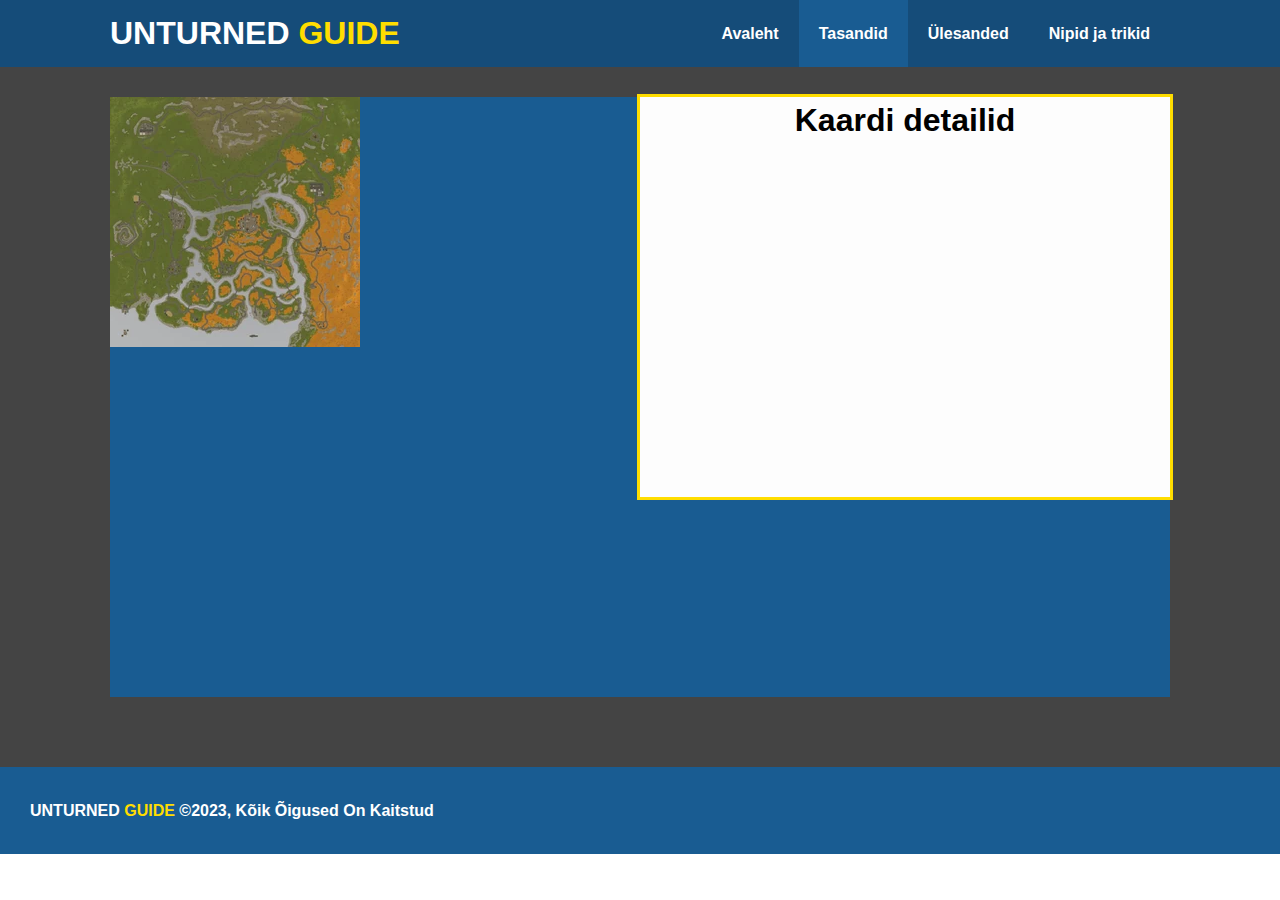
==== map.html @ 58e94692 "added map details" ====
<!DOCTYPE html>
<html lang="et">
<head>
    <meta charset="UTF-8">
    <meta name="viewport" content="width=device-width, initial-scale=1.0">
    <meta http-equiv="X-UA-Compatible" content="ie=edge">
    <link rel="stylesheet" href="./css/style.css">
    <link rel="stylesheet" media="screen and (max-width: 500px)" href=".css/mobile.css">
    <title>Unturned Guide</title>
</head>
<body>
    <header>
        <!-- navbar -->
        <nav id="navbar">
            <div class="container">
                <h1><a href="index.html">UNTURNED <span class="text-primary">GUIDE</span></a></h1>
                <ul>
                    <li><a href="index.html">Avaleht</a></li>
                    <li><a class="current" href="map.html">Tasandid</a></li>
                    <li><a href="tasks_panel.html">Ülesanded</a></li>
                    <li><a href="tips.html">Nipid ja trikid</a></li>
                </ul>
            </div>
        </nav>
        <div id="map-info">
            <div class="container">
                <div class="info-content">
                    <div class="info-box">
                        <div class="info-preview"></div>
                        <div class="info-russia">
                            <h1>Kaardi detailid</h1>
                        </div>
                    </div>
                </div>
            </div>           
        </div>
        <!-- overview -->
    </header>
    <!-- footer -->
    <footer>
            <p>UNTURNED <span class="text-primary">GUIDE</span> &copy;2023, Kõik Õigused On Kaitstud</p>
    </footer>
</body>
---- css/style.css ----
/* reset browser css */

* {
    margin: 0;
    padding: 0;
    box-sizing: border-box;
}

/* main */

html, body {
    font-family: Arial;
    line-height: 1.7em;
}
a {
    color: #333;
    text-decoration: none;
}
h1, h2, h3 {
    padding-bottom: 20px;
}

/* content basic style */

.container {
    margin: auto;
    max-width: 1100px;
    padding: 0 20px;
    overflow: auto;
}
.text-primary {
    color: #Ffdd00;
}
.btn {
    display: inline-block;
    font-size: 18px;
    background: #333;
    color: #fff;
    padding: 13px 20px;
    border: none;
    cursor: pointer;
}
.btn:hover {
    background: #f7c08a;
    color: #333;
}
.btn-light {
    background: #f4f4f4;
    color: #333;
}
.bg-dark {
    background: #333;
    color: #fff;
}
.bg-light {
    background: #f4f4f4;
    color: #333;
}
.bg-primary {
    background: #f7c08a;
    color: #333;
}
.py-30 {
    padding: 30px 0;
}

/* navbar */

#navbar {
    background: #154c79;
    color: #fff;
    overflow: auto;
}
#navbar a {
    color: #fff;
    font-weight: bold;
}
#navbar ul {
    float: right;
    list-style: none;
}
#navbar ul li {
    float: left;
}
#navbar ul li a {
    display: block;
    padding: 20px;
    text-align: center;
}
#navbar ul li a:hover {
    background: #195c92;
    color: #Ffdd00;
    text-decoration: underline;
}
#navbar ul li a.current {
    background: #195c92;
    color: #fff;
}
#navbar h1 {
    padding-top: 20px;
    float: left;
}

/* showcase */

#showcase {
    background: url(../img/russiamap.png) no-repeat center center/cover;
    height: 600px;
}
#showcase .showcase-content {
    color: #fff;
    text-align: center;
    padding-top: 170px;
}
#showcase .showcase-content h1 {
    font-size: 60px;
    line-height: 1.2em;
}
#showcase .showcase-content p {
    padding-bottom: 20px;
    line-height: 1.7em;
}

/* info */

#info {
    height: 400px;
}
#info .info-content {
    float: right;
    width: 50%;
    height: 100%;
    text-align: center;
    padding: 50px 30px;
    overflow: hidden;
}
#info .info-content p {
    padding-bottom: 30px;
}
#info .info-img {
    float: left;
    width: 50%;
    background: url("../img/photo-1.jpg") no-repeat;
    min-height: 100%;
}

/* features */

#features .box {
    float: left;
    width: 33.3%;
    padding: 50px;
    text-align: center;
}
#features .box i {
    margin-bottom: 10px;
}

/* footer */

footer {
    text-align: left;
    padding: 30px;
    background: #195c92;
    color: #fff;
    font-weight: bold;
}

/* clear */

.clear {
    clear: both;
}

/* map */

#map-info {
    background-color: #444;
    height: 700px;
   
}

#map-info .info-content {
    padding-top: 30px;

}  

#map-info .info-box {
    height: 600px;
    background-color: #195c92;
    width: 100%;
} 

#map-info .info-preview {
    width: 250px;
    height: 250px;
    padding: 10px;
    background: url(../img/russia_map.png) no-repeat;
    float: left;
} 

#map-info .info-russia {
    outline-style: solid;
    outline-color: #Ffdd00;
    padding-top: 10px;
    width: 50%;
    height: 400px;
    background-color: #fdfdfd;
    float: right;
    text-align: center;
}  
/* testimonials */



#testimonials {
    height: 600px;
    background: url("../img/test-bg.jpg") no-repeat center center/cover;
}
#testimonials h2 {
    color: #fff;
    text-align: center;
}
#testimonials .testimonial {
    padding: 20px;
    margin-bottom: 40px;
    border-radius: 5px;
    opacity: 0.9;
}
#testimonials .testimonial img {
    width: 70px;
    float: left;
    margin-right: 20px;
    border-radius: 50%;
}

/* contact */

#contact-form .form-group {
    margin-bottom: 20px;
}
#contact-form .form-group label {
    display: block;
    margin-bottom: 5px;
}
#contact-form .form-group input,
#contact-form .form-group textarea {
    width: 100%;
    padding: 10px;
    border: 1px solid #ddd;
}
#contact-form .form-group textarea {
    height: 200px;
}
#contact-form .form-group input:focus,
#contact-form .form-group textarea:focus {
    outline: none;
    border-color: #f7c08a;
}
#contact-info .box {
    float: left;
    width: 33.3%;
    padding: 50px;
    text-align: center;
}
#contact-info .box {
    float: left;
    width: 33.3%;
    padding: 50px;
    text-align: center;
}
#contact-info .box i {
    margin-bottom: 10px;
}
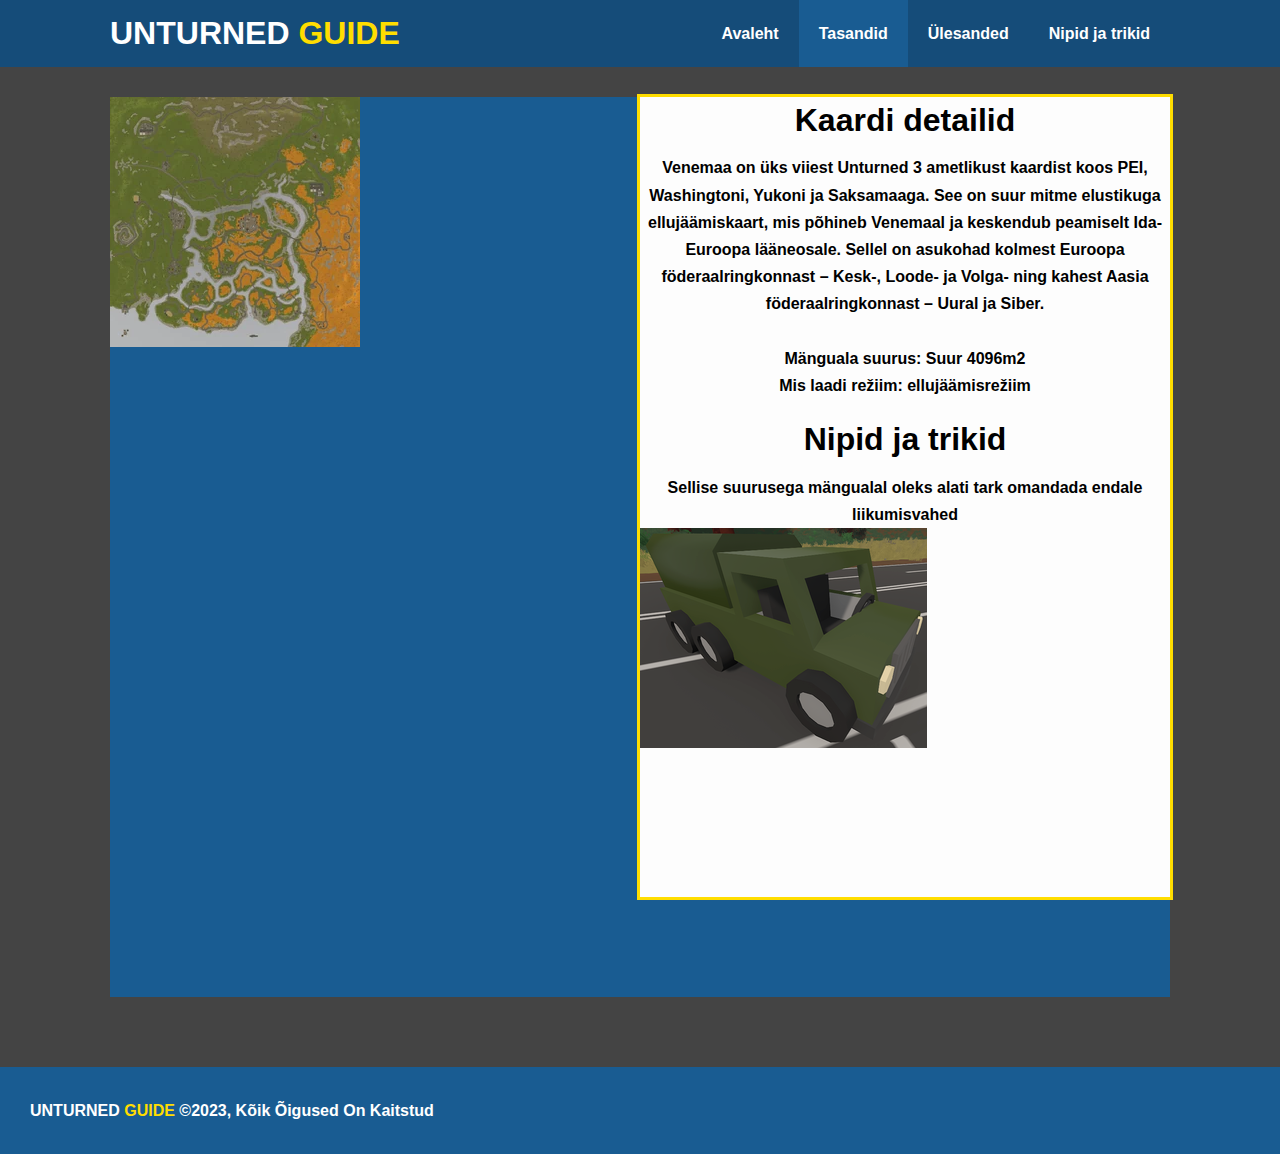
==== commit f6df52f7: "Added details and tricks with larger scale" ====
--- a/map.html
+++ b/map.html
@@ -29,6 +29,12 @@
                         <div class="info-preview"></div>
                         <div class="info-russia">
                             <h1>Kaardi detailid</h1>
+                            <h4>Venemaa on üks viiest Unturned 3 ametlikust kaardist koos PEI, Washingtoni, Yukoni ja Saksamaaga. See on suur mitme elustikuga ellujäämiskaart, mis põhineb Venemaal ja keskendub peamiselt Ida-Euroopa lääneosale. Sellel on asukohad kolmest Euroopa föderaalringkonnast – Kesk-, Loode- ja Volga- ning kahest Aasia föderaalringkonnast – Uural ja Siber.</h4><br>
+                            <h4>Mänguala suurus: Suur 4096m2</h4>
+                            <h4>Mis laadi režiim: ellujäämisrežiim </h4><br>
+                            <h1>Nipid ja trikid</h1>
+                            <h4>Sellise suurusega mängualal oleks alati tark omandada endale liikumisvahed</h4>
+                            <div class="info-russia-tips"></div>
                         </div>
                     </div>
                 </div>
--- a/css/style.css
+++ b/css/style.css
@@ -176,7 +176,7 @@
 
 #map-info {
     background-color: #444;
-    height: 700px;
+    height: 1000px;
    
 }
 
@@ -186,7 +186,7 @@
 }  
 
 #map-info .info-box {
-    height: 600px;
+    height: 900px;
     background-color: #195c92;
     width: 100%;
 } 
@@ -204,11 +204,21 @@
     outline-color: #Ffdd00;
     padding-top: 10px;
     width: 50%;
-    height: 400px;
+    height: 800px;
     background-color: #fdfdfd;
     float: right;
     text-align: center;
-}  
+} 
+
+#map-info .info-russia-tips {
+    width: 287px;
+    height: 220px;
+    background: url(../img/car2.png) no-repeat;
+    float: left;
+
+} 
+
+
 /* testimonials */
 
 
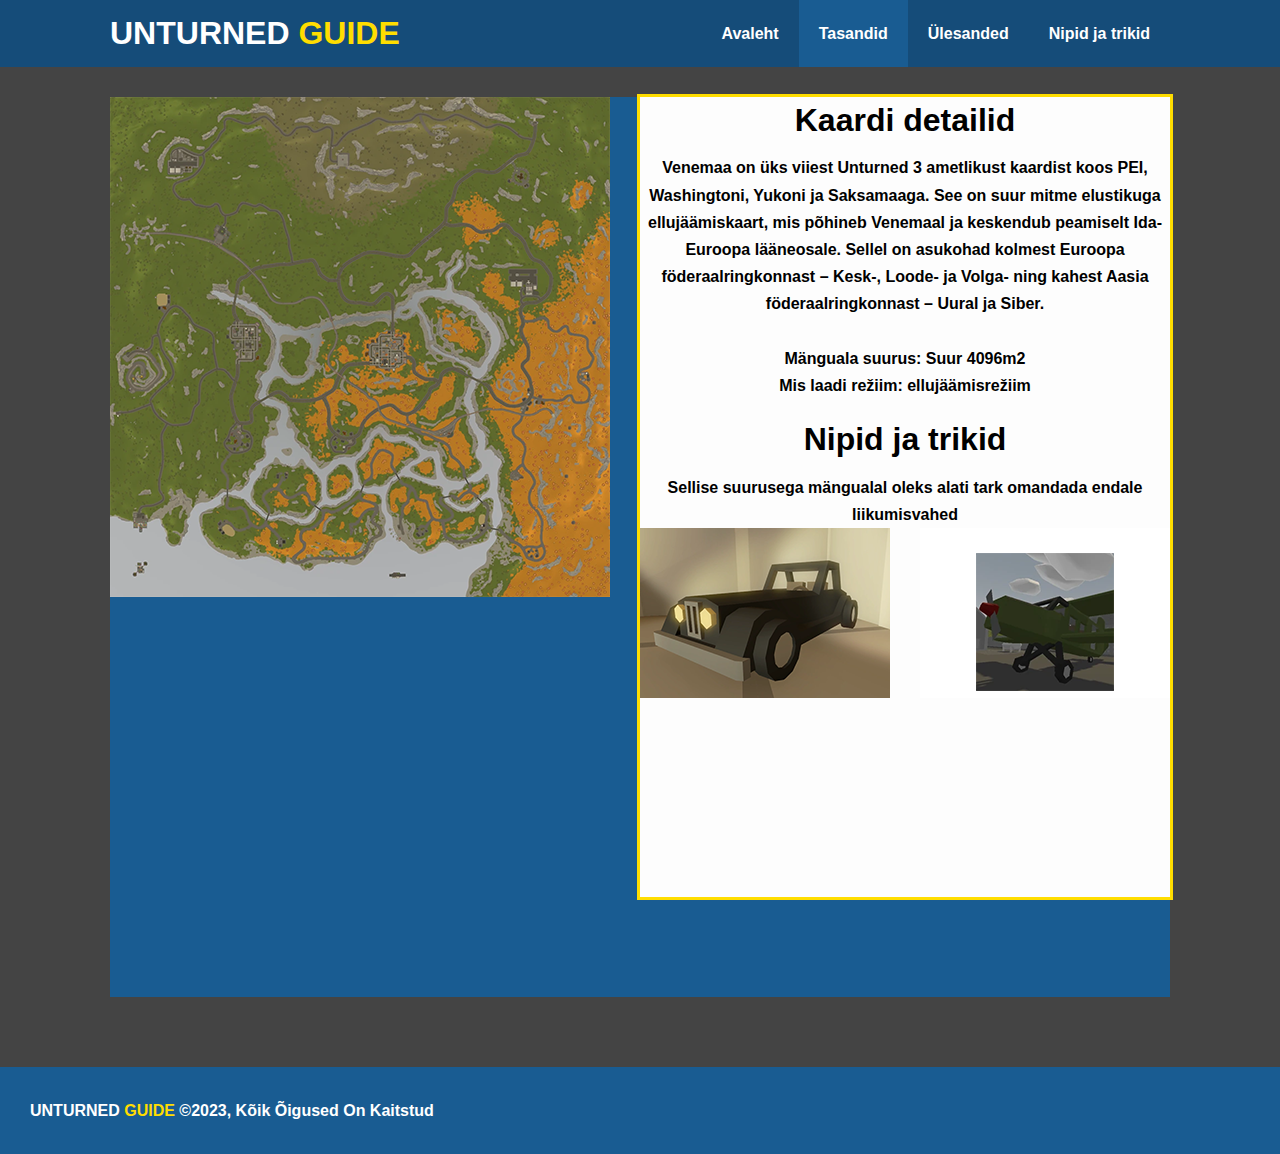
==== commit a0a73821: "Added 2 new images with correct sizes" ====
--- a/map.html
+++ b/map.html
@@ -35,6 +35,7 @@
                             <h1>Nipid ja trikid</h1>
                             <h4>Sellise suurusega mängualal oleks alati tark omandada endale liikumisvahed</h4>
                             <div class="info-russia-tips"></div>
+                            <div class="info-russia-tips-triks"></div>
                         </div>
                     </div>
                 </div>
--- a/css/style.css
+++ b/css/style.css
@@ -192,10 +192,10 @@
 } 
 
 #map-info .info-preview {
-    width: 250px;
-    height: 250px;
+    width: 500px;
+    height: 500px;
     padding: 10px;
-    background: url(../img/russia_map.png) no-repeat;
+    background: url(../img/Russia\ 500.png) no-repeat;
     float: left;
 } 
 
@@ -211,13 +211,19 @@
 } 
 
 #map-info .info-russia-tips {
-    width: 287px;
+    width: 250px;
     height: 220px;
-    background: url(../img/car2.png) no-repeat;
-    float: left;
-
-} 
-
+    background: url(../img/car_new.png) no-repeat;
+    float: left;
+
+} 
+
+#map-info .info-russia-tips-triks {
+    width: 250px;
+    height: 170px;
+    background: url(../img/plane1.png) no-repeat;
+    float: right
+} 
 
 /* testimonials */
 
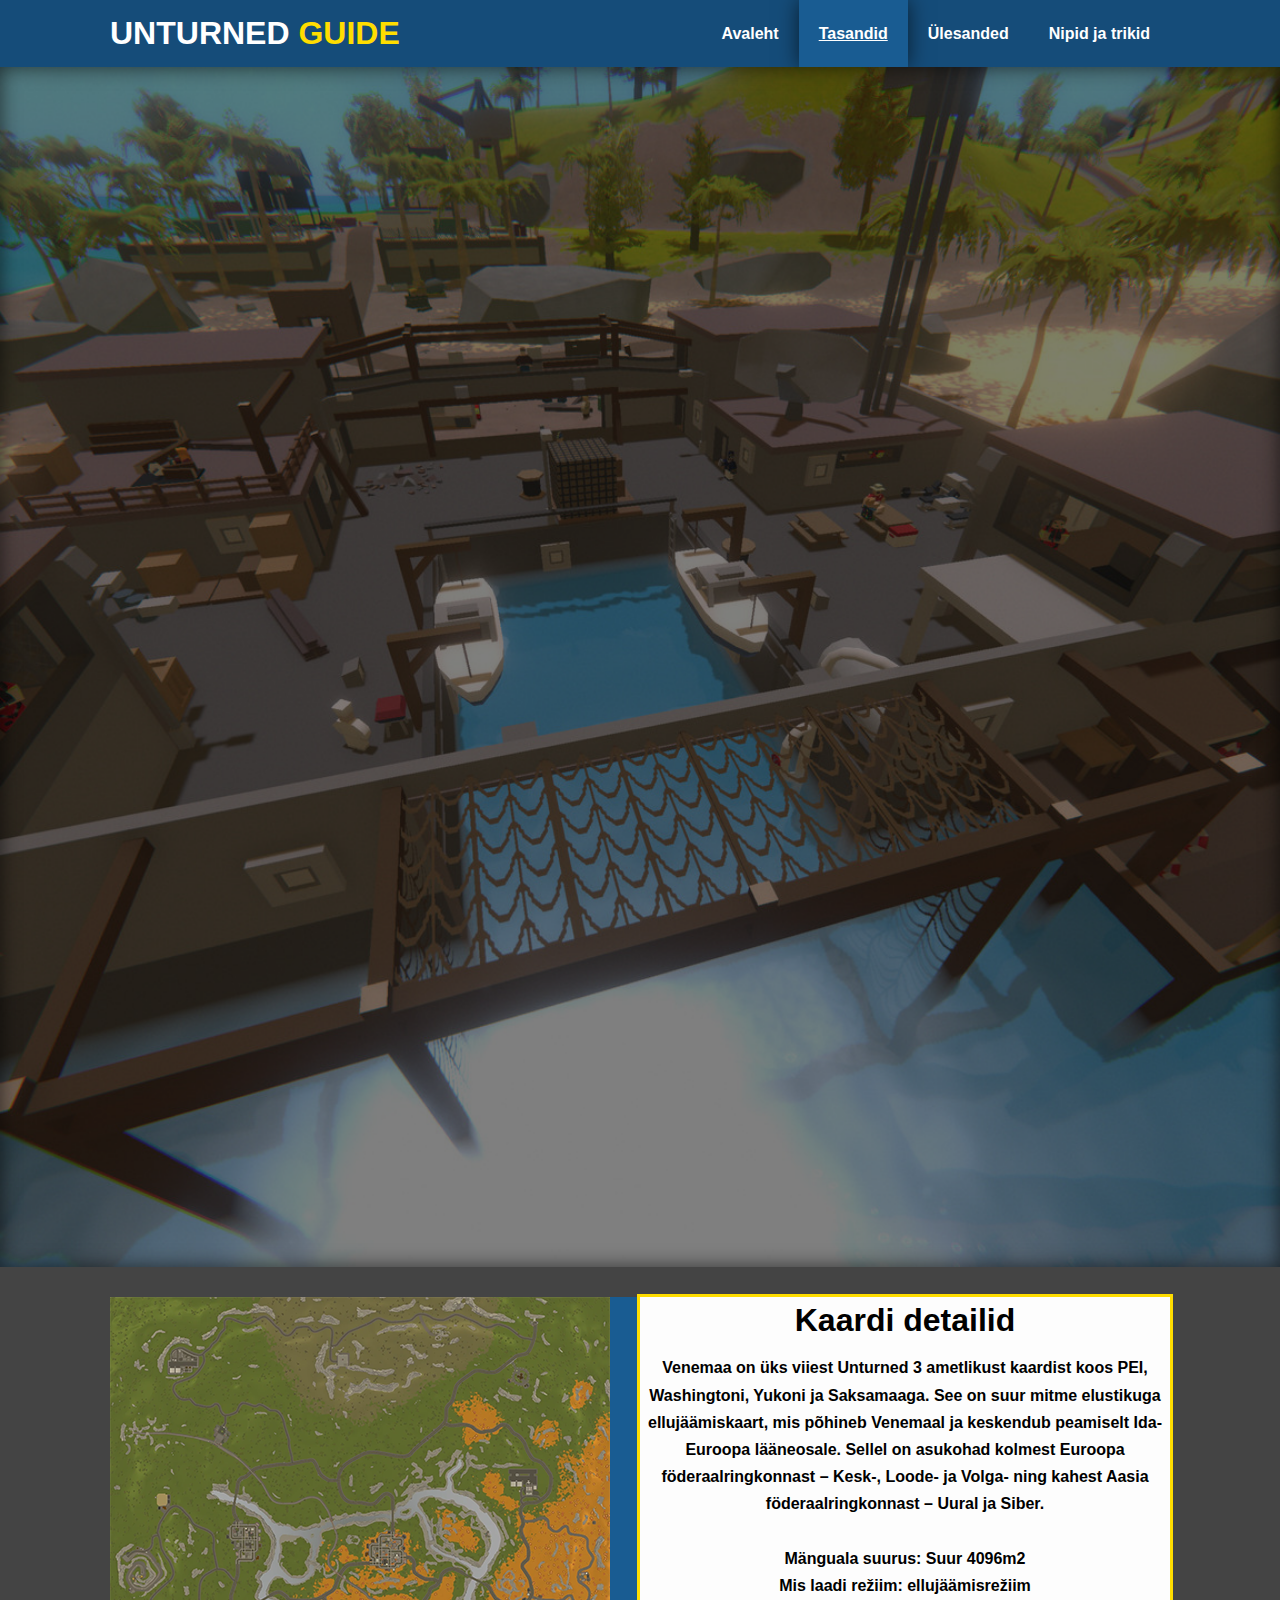
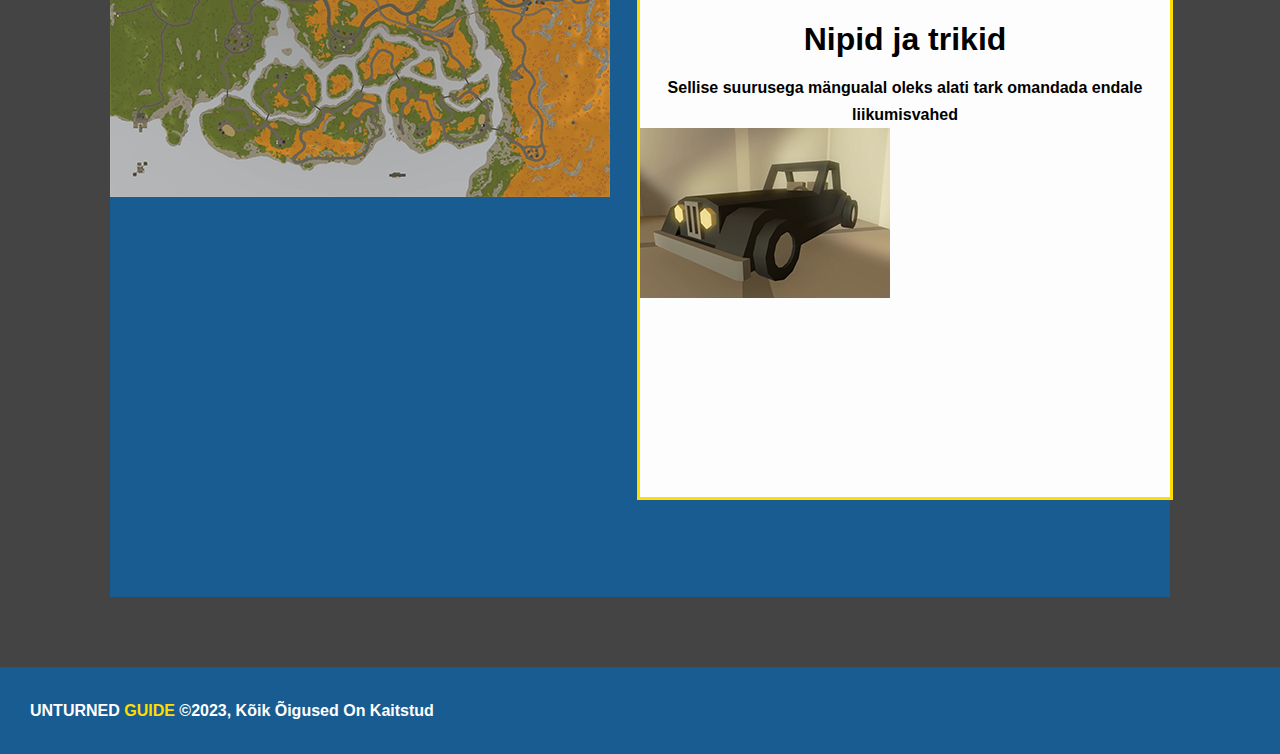
==== commit c75225c0: "New changes" ====
--- a/map.html
+++ b/map.html
@@ -15,13 +15,18 @@
             <div class="container">
                 <h1><a href="index.html">UNTURNED <span class="text-primary">GUIDE</span></a></h1>
                 <ul>
-                    <li><a href="index.html">Avaleht</a></li>
-                    <li><a class="current" href="map.html">Tasandid</a></li>
-                    <li><a href="tasks_panel.html">Ülesanded</a></li>
-                    <li><a href="tips.html">Nipid ja trikid</a></li>
+                    <li><a href="index.html"><p>Avaleht</p></a></li>
+                    <li><a class="current" href="map.html"><p>Tasandid</p></a></li>
+                    <li><a href="tasks_panel.html"><p>Ülesanded</p></a></li>
+                    <li><a href="tips.html"><p>Nipid ja trikid</p></a></li>
                 </ul>
             </div>
         </nav>
+        <div id="showcase">
+            <!--<div class="grad">-->
+                <div class="container"></div>
+            <!--</div>-->
+        </div>
         <div id="map-info">
             <div class="container">
                 <div class="info-content">
@@ -35,7 +40,6 @@
                             <h1>Nipid ja trikid</h1>
                             <h4>Sellise suurusega mängualal oleks alati tark omandada endale liikumisvahed</h4>
                             <div class="info-russia-tips"></div>
-                            <div class="info-russia-tips-triks"></div>
                         </div>
                     </div>
                 </div>
@@ -44,9 +48,7 @@
         <!-- overview -->
     </header>
     <!-- footer -->
-    <footer>
-            <p>UNTURNED <span class="text-primary">GUIDE</span> &copy;2023, Kõik Õigused On Kaitstud</p>
+    <footer id="footer">
+        <p>UNTURNED <span class="text-primary">GUIDE</span> &copy;2023, Kõik Õigused On Kaitstud</p>
     </footer>
-</body>
-
-
+</body>--- a/css/style.css
+++ b/css/style.css
@@ -13,7 +13,6 @@
     line-height: 1.7em;
 }
 a {
-    color: #333;
     text-decoration: none;
 }
 h1, h2, h3 {
@@ -31,38 +30,6 @@
 .text-primary {
     color: #Ffdd00;
 }
-.btn {
-    display: inline-block;
-    font-size: 18px;
-    background: #333;
-    color: #fff;
-    padding: 13px 20px;
-    border: none;
-    cursor: pointer;
-}
-.btn:hover {
-    background: #f7c08a;
-    color: #333;
-}
-.btn-light {
-    background: #f4f4f4;
-    color: #333;
-}
-.bg-dark {
-    background: #333;
-    color: #fff;
-}
-.bg-light {
-    background: #f4f4f4;
-    color: #333;
-}
-.bg-primary {
-    background: #f7c08a;
-    color: #333;
-}
-.py-30 {
-    padding: 30px 0;
-}
 
 /* navbar */
 
@@ -71,9 +38,15 @@
     color: #fff;
     overflow: auto;
 }
+#navbar h1 {
+    padding-top: 20px;
+    float: left;
+    transition: 0.5s ease;
+}
 #navbar a {
     color: #fff;
     font-weight: bold;
+    transition: 0.5s ease;
 }
 #navbar ul {
     float: right;
@@ -84,28 +57,44 @@
 }
 #navbar ul li a {
     display: block;
-    padding: 20px;
+    padding: 4px;
     text-align: center;
 }
 #navbar ul li a:hover {
     background: #195c92;
     color: #Ffdd00;
-    text-decoration: underline;
+    box-shadow: 0 0 20px #0000009d;
 }
 #navbar ul li a.current {
     background: #195c92;
     color: #fff;
-}
-#navbar h1 {
-    padding-top: 20px;
-    float: left;
+    text-decoration: underline;
+    box-shadow: 0 0 20px #0000009d;
+}
+#navbar ul li a p {
+    padding: 16px;
+    transition: 0.1s ease;
+}
+#navbar ul li a p:hover {
+    transform: translate(-2px, -2px);
+    text-shadow: 5px 5px 3px #0000009d;
+    font-style: italic;
+    /* katsetus / beta - transform: rotate(5deg); */
+}
+#navbar a:hover {
+    color: #Ffdd00;
+}
+#navbar h1:hover {
+    transform: skewX(-10deg);
+    text-shadow: 5px 5px 3px #0000009d;
 }
 
 /* showcase */
 
 #showcase {
-    background: url(../img/russiamap.png) no-repeat center center/cover;
-    height: 600px;
+    background: url(../img/hawaii_bg_main_bg.png) no-repeat center center/cover;
+    height: 1200px;
+    box-shadow: 0 0 20px #0000009d inset;
 }
 #showcase .showcase-content {
     color: #fff;
@@ -115,62 +104,146 @@
 #showcase .showcase-content h1 {
     font-size: 60px;
     line-height: 1.2em;
-}
-#showcase .showcase-content p {
-    padding-bottom: 20px;
+    text-shadow: 5px 5px 3px #0000009d;
+}
+#showcase .intro-box {
+    outline-style: solid;
+    outline-offset: -3px;
+    border-radius: 10px;
+    background-color: #33333391;
+    height: 100%;
+    margin-bottom: 60px;
+    box-shadow: 5px 5px 8px #0000009d;
+    overflow: hidden;
+}
+#showcase .intro-box p {
+    text-align: justify;
+    font-size: 30px;
+    padding: 20px;
     line-height: 1.7em;
-}
-
-/* info */
-
-#info {
+    font-weight: bold;
+}
+
+/* katsetus / beta
+
+#showcase .grad {
+    background-image: linear-gradient(rgba(255,0,0,0), #444);
+    height: 200px;
+    width: 100%;
+    position: absolute;
+    bottom: -217px;
+} */
+
+    /* showcase gallery */
+
+#showcase .gallery {
+    text-align: justify;
+    color: #fff;
+    font-size: 30px;
+    margin-bottom: 60px;
+    margin-top: 100px;
+    font-weight: bold;
+    text-shadow: 5px 5px 3px #0000009d;
+}
+
+#showcase .gallery hr {
+    color: #fff;
+    width: 25%;
+    height: 4px;
+    background-color: #fff;
+    border-radius: 10px;
+    margin-top: 5px;
+    box-shadow: 5px 5px 8px #0000009d;
+}
+
+    /* showcase gallary pictures */
+
+#showcase .next-to-each-other {
+    display: flex;
+    justify-content: left;
+    margin-bottom: 10px;
+}
+#showcase .showcase-content .next-to-each-other a {
+    border-radius: 10px;
+    height: 80px;
+    width: 200px;
+    margin-left: 20px;
+    background: #33333391;
+    outline-style: solid;
+    outline-offset: -3px;
+    color: #fff;
+    box-shadow: 5px 5px 8px #0000009d;
+}
+#showcase .showcase-content .next-to-each-other a p {
+    text-align: center;
+    font-weight: bold;
+    padding: 25px 0 0;
+    height: 100px;
+    font-size: 30px;
+    transition: 0.1s ease;
+}
+#showcase .showcase-content .next-to-each-other a p:hover {
+    font-style: italic;
+    color: #Ffdd00;
+    transform: translate(-2px, -2px);
+    text-shadow: 5px 5px 3px #0000009d;
+    /* katsetus / beta - transform: rotate(5deg); */
+}
+#showcase .showcase-img-one {
+    background-color: #fff;
+    height: 250px;
+    margin-right: 20px;
+    width: 250px;
+    border-radius: 10px;
+    background: url(../img/250x250-Placeholder.png) no-repeat;
+    box-shadow: 5px 5px 8px #0000009d;
+    min-width: 250px;
+}
+#showcase .showcase-img-two {
+    background-color: #fff;
+    margin-right: 20px;
+    margin-left: 20px;
+    height: 250px; 
+    width: 250px;
+    border-radius: 10px;
+    background: url(../img/250x250-Placeholder.png) no-repeat;
+    box-shadow: 5px 5px 8px #0000009d;
+    min-width: 250px;
+}
+#showcase .showcase-img-three {
+    background-color: #fff;
+    margin-right: 20px;
+    margin-left: 20px;
+    height: 250px; 
+    width: 250px;
+    border-radius: 10px;
+    background: url(../img/250x250-Placeholder.png) no-repeat;
+    box-shadow: 5px 5px 8px #0000009d;
+    min-width: 250px;
+}
+
+/* footer */
+
+#footer {
+    bottom: 0;
+    width: 100%;
+    background-color: #195c92;
+}
+#footer p {
+    padding: 30px;
+    color: #fff;
+    font-weight: bold;
+    text-align: left;
+}
+
+/* katsetus / beta
+
+#footer .grad {
+    background-image: linear-gradient(rgba(255,0,0,0), #195c92);
     height: 400px;
-}
-#info .info-content {
-    float: right;
-    width: 50%;
-    height: 100%;
-    text-align: center;
-    padding: 50px 30px;
-    overflow: hidden;
-}
-#info .info-content p {
-    padding-bottom: 30px;
-}
-#info .info-img {
-    float: left;
-    width: 50%;
-    background: url("../img/photo-1.jpg") no-repeat;
-    min-height: 100%;
-}
-
-/* features */
-
-#features .box {
-    float: left;
-    width: 33.3%;
-    padding: 50px;
-    text-align: center;
-}
-#features .box i {
-    margin-bottom: 10px;
-}
-
-/* footer */
-
-footer {
-    text-align: left;
-    padding: 30px;
-    background: #195c92;
-    color: #fff;
-    font-weight: bold;
-}
-
-/* clear */
-
-.clear {
-    clear: both;
-}
+    width: 100%;
+    bottom: 87.19px;
+} */
 
 /* map */
 
@@ -222,69 +295,279 @@
     width: 250px;
     height: 170px;
     background: url(../img/plane1.png) no-repeat;
-    float: right
+    float: right;
 } 
 
-/* testimonials */
-
-
-
-#testimonials {
-    height: 600px;
-    background: url("../img/test-bg.jpg") no-repeat center center/cover;
-}
-#testimonials h2 {
-    color: #fff;
+
+#tips-tricks .image-preview {
+    width: 500px;
+    height: 500px;
+    padding: 10px;
+    background: url(../img/TASK4.png) no-repeat;
+    float: left;
+} 
+
+/* sidebar */
+
+#sidebar {
+    float: left;
+    height: 100%;
+    width: 25%;
+}
+#sidebar .sidebar-box {
+    height: 100%;
+    background-color: #444;
+    box-shadow: 0 0 20px #0000009d inset;
+}
+
+    /* sidebar buttons */
+
+#sidebar .sidebar-nav {
+    margin-left: 20px;
+    margin-right: 20px;
+    padding-top: 10px;
+    width: 83%;
+    height: 100%;
+}
+#sidebar ul {
+    list-style: none;
+}
+#sidebar ul li {
+    padding-top: 20px;
+    padding-bottom: 20px;
+}
+#sidebar ul hr {
+    color: #fff;
+    background-color: #fff;
+    height: 3px;
+    border-radius: 10px;
+    box-shadow: 5px 5px 8px #0000009d;
+}
+#sidebar ul li a {
+    background: #444;
+}
+#sidebar ul li a p {
+    color: #a1a1a1;
+    font-weight: bold;
+    font-size: 20px;
+    text-shadow: 5px 5px 8px #0000009d;
+    transition: 0.1s ease;
+}
+#sidebar ul li a p:hover {
+    color: #Ffdd00;
+    font-style: italic;
+    transform: translateX(10px);
+    text-shadow: 5px 5px 4px #000000c5;
+}
+#sidebar ul li a.current {
+    background: #fff;
+    text-decoration: underline #Ffdd00;
+}
+#sidebar ul li a p.current {
+    color: #fff;
+}
+
+/* tasks overview */
+
+#tasks-panel {
+    float: right;
+    width: 75%;
+    height: 100%;
+}
+#tasks-panel .intro-info {
+    color: #fff;
+    padding: 20px;
+    height: 100px;
+    width: 94%;
+    margin: 20px;
+}
+#tasks-panel .intro-info p {
+    height: 100%;
+    color: #fff;
+    font-weight: bold;
+    font-size: 30px;
+    text-align: justify;
+    line-height: 40px;
+    text-shadow: 5px 5px 8px #0000009d;
+}
+#tasks-panel .overview-box {
+    color: #fff;
+    padding: 20px;
+    height: 300px;
+    width: 94%;
+    outline-style: solid;
+    outline-offset: -3px;
+    border-radius: 10px;
+    background-color: #33333391;
+    margin: 20px;
+    margin-bottom: 40px;
+    box-shadow: 5px 5px 8px #0000009d;
+    overflow: auto;
+}
+#tasks-panel .overview-text {
+    height: 100%;
+    width: 74%;
+    font-size: 20px;
+    font-weight: bold;
+    text-align: justify;
+    float: right;
+}
+#tasks-panel .overview-img {
+    height: 250px;
+    width: 250px;
+    float: left;
+    border-radius: 10px;
+}
+
+/* task info */
+
+#task {
+    float: right;
+    width: 75%;
+    height: 100%;
+}
+#task .necessary {
+    padding: 20px;
+    margin: 20px;
+    margin-right: 45px;
+    height: 700px;
+    width: 30%;
+    color: #fff;
+    float: right;
+    outline-style: solid;
+    outline-offset: -3px;
+    border-radius: 10px;
+    background-color: #33333391;
+    box-shadow: 5px 5px 8px #0000009d;
+    overflow: auto;
+}
+#task .necessary p {
+    height: 95%;
+    font-size: 13px;
+    font-weight: bold;
+    text-align: justify;
+    line-height: 170%;
+}
+#task .necessary h1 {
+    height: 5%;
+    font-size: 30px;
+    font-weight: bold;
     text-align: center;
-}
-#testimonials .testimonial {
-    padding: 20px;
+    color: #Ffdd00;
+}
+#task .overview {
+    color: #fff;
+    padding: 20px;
+    height: 230px;
+    width: 94%;
+    outline-style: solid;
+    outline-offset: -3px;
+    border-radius: 10px;
+    background-color: #33333391;
+    margin: 20px;
     margin-bottom: 40px;
-    border-radius: 5px;
-    opacity: 0.9;
-}
-#testimonials .testimonial img {
-    width: 70px;
-    float: left;
+    box-shadow: 5px 5px 8px #0000009d;
+    overflow: auto;
+}
+#task .overview p {
+    height: 100%;
+    font-size: 20px;
+    font-weight: bold;
+    text-align: justify;
+}
+#task .img {
+    float: left;
+    width: 60%;
+    height: 700px;
+    margin: 20px;
+}
+#task .img img {
+    border-radius: 10px;
+    height: 250px;
+    width: 250px;
+    margin: 20px;
+}
+#task .img h1 {
+    height: 5%;
+    font-size: 30px;
+    font-weight: bold;
+    text-align: left;
+    color: #Ffdd00;
+    margin-bottom: 10px;
+    margin-left: 10px;
+}
+#task .img hr {
+    color: #fff;
+    background-color: #fff;
+    width: 200px;
+    height: 4px;
+    margin-bottom: 30px;
+}
+#task .name {
+    width: 94%;
+    height: 10%;
+    margin: 20px;
+    padding: 20px;
+    color: #fff;
+    text-align: left;
+}
+#task .name p {
+    height: 100%;
+    color: #fff;
+    font-weight: bold;
+    font-size: 30px;
+    text-align: justify;
+    line-height: 40px;
+    text-shadow: 5px 5px 8px #0000009d;
+}
+
+#tips-and-tricks {
+    width: 100%;
+    height: 100%;
+}
+#tips-and-tricks .intro-info {
+    color: #fff;
+    padding: 20px;
+    height: 100px;
+    width: 94%;
+    margin-bottom: 20px;
+    margin-left: 20px;
     margin-right: 20px;
-    border-radius: 50%;
-}
-
-/* contact */
-
-#contact-form .form-group {
-    margin-bottom: 20px;
-}
-#contact-form .form-group label {
-    display: block;
-    margin-bottom: 5px;
-}
-#contact-form .form-group input,
-#contact-form .form-group textarea {
-    width: 100%;
-    padding: 10px;
-    border: 1px solid #ddd;
-}
-#contact-form .form-group textarea {
-    height: 200px;
-}
-#contact-form .form-group input:focus,
-#contact-form .form-group textarea:focus {
-    outline: none;
-    border-color: #f7c08a;
-}
-#contact-info .box {
-    float: left;
-    width: 33.3%;
-    padding: 50px;
-    text-align: center;
-}
-#contact-info .box {
-    float: left;
-    width: 33.3%;
-    padding: 50px;
-    text-align: center;
-}
-#contact-info .box i {
-    margin-bottom: 10px;
+}
+#tips-and-tricks .intro-info p {
+    height: 100%;
+    color: #fff;
+    font-weight: bold;
+    font-size: 30px;
+    text-align: justify;
+    line-height: 40px;
+    text-shadow: 5px 5px 8px #0000009d;
+}
+#tips-and-tricks .overview-box {
+    color: #fff;
+    padding: 20px;
+    height: 300px;
+    width: 94%;
+    outline-style: solid;
+    outline-offset: -3px;
+    border-radius: 10px;
+    background-color: #33333391;
+    margin: 20px;
+    margin-bottom: 40px;
+    box-shadow: 5px 5px 8px #0000009d;
+    overflow: auto;
+}
+#tips-and-tricks .overview-text {
+    height: 100%;
+    width: 74%;
+    font-size: 20px;
+    font-weight: bold;
+    text-align: justify;
+    float: right;
+}
+#tips-and-tricks .overview-img {
+    height: 250px;
+    width: 250px;
+    float: left;
+    border-radius: 10px;
 }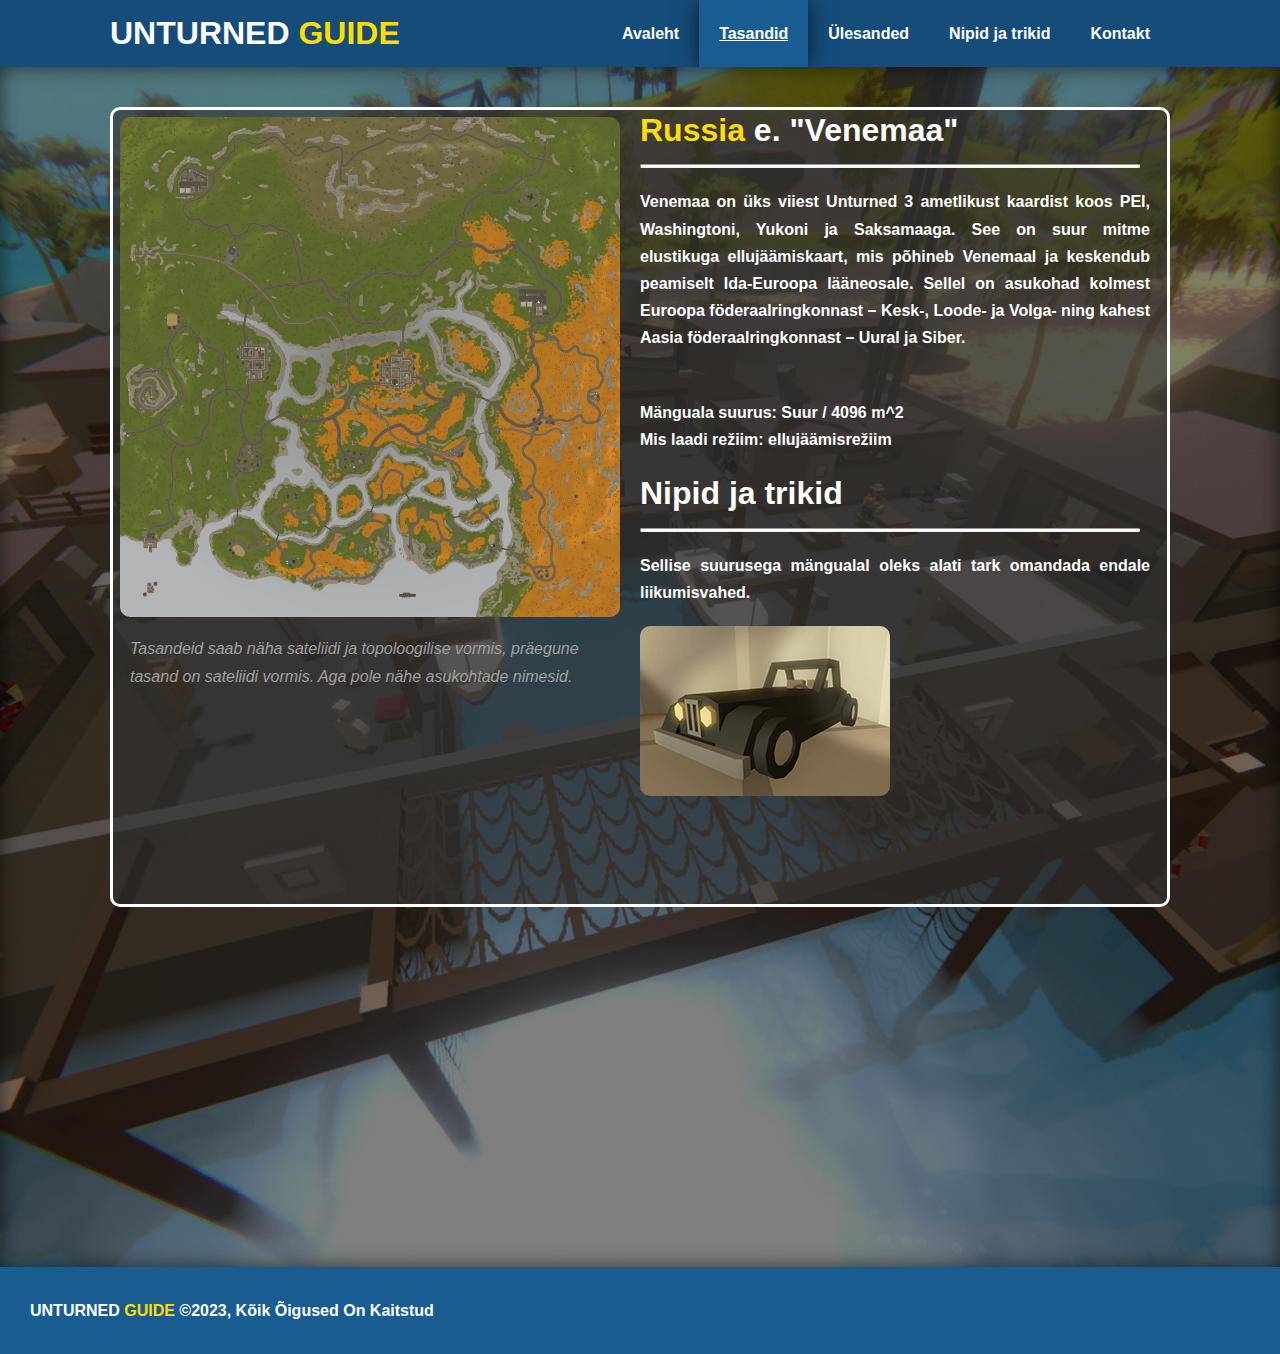
==== commit e7209201: "Finished project" ====
--- a/map.html
+++ b/map.html
@@ -1,54 +1,71 @@
 <!DOCTYPE html>
 <html lang="et">
-<head>
-    <meta charset="UTF-8">
-    <meta name="viewport" content="width=device-width, initial-scale=1.0">
-    <meta http-equiv="X-UA-Compatible" content="ie=edge">
-    <link rel="stylesheet" href="./css/style.css">
-    <link rel="stylesheet" media="screen and (max-width: 500px)" href=".css/mobile.css">
-    <title>Unturned Guide</title>
-</head>
-<body>
-    <header>
-        <!-- navbar -->
-        <nav id="navbar">
-            <div class="container">
-                <h1><a href="index.html">UNTURNED <span class="text-primary">GUIDE</span></a></h1>
-                <ul>
-                    <li><a href="index.html"><p>Avaleht</p></a></li>
-                    <li><a class="current" href="map.html"><p>Tasandid</p></a></li>
-                    <li><a href="tasks_panel.html"><p>Ülesanded</p></a></li>
-                    <li><a href="tips.html"><p>Nipid ja trikid</p></a></li>
-                </ul>
+    <head>
+        <meta charset="UTF-8">
+        <meta name="viewport" content="width=device-width, initial-scale=1.0">
+        <meta http-equiv="X-UA-Compatible" content="ie=edge">
+        <link rel="stylesheet" href="./css/style.css">
+        <link rel="stylesheet" media="screen and (max-width: 500px)" href=".css/mobile.css">
+        <title>Unturned Guide</title>
+    </head>
+    <body>
+        <header>
+            <!-- navbar -->
+            <nav id="navbar">
+                <div class="container">
+                    <h1><a href="index.html">UNTURNED <span class="text-primary">GUIDE</span></a></h1>
+                    <ul>
+                        <li><a href="index.html"><p>Avaleht</p></a></li>
+                        <li><a class="current" href="map.html"><p>Tasandid</p></a></li>
+                        <li><a href="tasks_panel.html"><p>Ülesanded</p></a></li>
+                        <li><a href="tips.html"><p>Nipid ja trikid</p></a></li>
+                        <li><a href="contact.html"><p>Kontakt</p></a></li>
+                    </ul>
+                </div>
+            </nav>
+            <div id="showcase">
+                <div id="map-info">
+                    <div class="container">
+                        <div class="info-content">
+                            <div class="info-left-box">
+                                <div class="info-map">
+                                    <img src="./img/russiamap.png">
+                                </div>
+                                <div class="info-map-info">
+                                    <p>Tasandeid saab näha sateliidi ja topoloogilise vormis, präegune tasand on sateliidi vormis. Aga pole nähe asukohtade nimesid.</p>
+                                </div>
+                            </div>
+                            <div class="info-preview">
+                                <h1><span class="text-primary">Russia</span> e. "Venemaa"</h1>
+                                <hr>
+                                <p>Venemaa on üks viiest Unturned 3 ametlikust kaardist koos PEI, Washingtoni, Yukoni ja Saksamaaga. See on suur mitme elustikuga ellujäämiskaart, mis põhineb Venemaal ja keskendub peamiselt Ida-Euroopa lääneosale. Sellel on asukohad kolmest Euroopa föderaalringkonnast – Kesk-, Loode- ja Volga- ning kahest Aasia föderaalringkonnast – Uural ja Siber.</p>
+                                <br>
+                                <p>Mänguala suurus: Suur / 4096 m^2<br>Mis laadi režiim: ellujäämisrežiim </p>
+                                <br>
+                                <h1>Nipid ja trikid</h1>
+                                <hr>
+                                <p>Sellise suurusega mängualal oleks alati tark omandada endale liikumisvahed.</p>
+                                <div class="info-tips">
+                                    <img src="./img/car_new.png">
+                                </div>
+                            </div>
+                        </div>
+                    </div>           
+                </div>
             </div>
-        </nav>
-        <div id="showcase">
-            <!--<div class="grad">-->
-                <div class="container"></div>
-            <!--</div>-->
-        </div>
-        <div id="map-info">
-            <div class="container">
-                <div class="info-content">
-                    <div class="info-box">
-                        <div class="info-preview"></div>
-                        <div class="info-russia">
-                            <h1>Kaardi detailid</h1>
-                            <h4>Venemaa on üks viiest Unturned 3 ametlikust kaardist koos PEI, Washingtoni, Yukoni ja Saksamaaga. See on suur mitme elustikuga ellujäämiskaart, mis põhineb Venemaal ja keskendub peamiselt Ida-Euroopa lääneosale. Sellel on asukohad kolmest Euroopa föderaalringkonnast – Kesk-, Loode- ja Volga- ning kahest Aasia föderaalringkonnast – Uural ja Siber.</h4><br>
-                            <h4>Mänguala suurus: Suur 4096m2</h4>
-                            <h4>Mis laadi režiim: ellujäämisrežiim </h4><br>
-                            <h1>Nipid ja trikid</h1>
-                            <h4>Sellise suurusega mängualal oleks alati tark omandada endale liikumisvahed</h4>
-                            <div class="info-russia-tips"></div>
-                        </div>
-                    </div>
-                </div>
-            </div>           
-        </div>
-        <!-- overview -->
-    </header>
-    <!-- footer -->
-    <footer id="footer">
-        <p>UNTURNED <span class="text-primary">GUIDE</span> &copy;2023, Kõik Õigused On Kaitstud</p>
-    </footer>
-</body>+
+
+
+
+
+
+
+
+            <!-- overview -->
+        </header>
+        <!-- footer -->
+        <footer id="footer">
+            <p>UNTURNED <span class="text-primary">GUIDE</span> &copy;2023, Kõik Õigused On Kaitstud</p>
+        </footer>
+    </body>
+</html>--- a/css/style.css
+++ b/css/style.css
@@ -158,68 +158,21 @@
 
     /* showcase gallary pictures */
 
-#showcase .next-to-each-other {
+#showcase .showcase-img {
+    margin-bottom: 10px;
     display: flex;
-    justify-content: left;
-    margin-bottom: 10px;
-}
-#showcase .showcase-content .next-to-each-other a {
-    border-radius: 10px;
-    height: 80px;
-    width: 200px;
-    margin-left: 20px;
-    background: #33333391;
-    outline-style: solid;
-    outline-offset: -3px;
-    color: #fff;
-    box-shadow: 5px 5px 8px #0000009d;
-}
-#showcase .showcase-content .next-to-each-other a p {
-    text-align: center;
-    font-weight: bold;
-    padding: 25px 0 0;
-    height: 100px;
-    font-size: 30px;
-    transition: 0.1s ease;
-}
-#showcase .showcase-content .next-to-each-other a p:hover {
-    font-style: italic;
-    color: #Ffdd00;
-    transform: translate(-2px, -2px);
-    text-shadow: 5px 5px 3px #0000009d;
-    /* katsetus / beta - transform: rotate(5deg); */
-}
-#showcase .showcase-img-one {
-    background-color: #fff;
-    height: 250px;
+}
+#showcase .showcase-img img {
     margin-right: 20px;
-    width: 250px;
-    border-radius: 10px;
-    background: url(../img/250x250-Placeholder.png) no-repeat;
+    border-radius: 10px; 
     box-shadow: 5px 5px 8px #0000009d;
     min-width: 250px;
-}
-#showcase .showcase-img-two {
-    background-color: #fff;
+    width: 440px;
+}
+#showcase .showcase-img iframe {
     margin-right: 20px;
-    margin-left: 20px;
-    height: 250px; 
-    width: 250px;
-    border-radius: 10px;
-    background: url(../img/250x250-Placeholder.png) no-repeat;
-    box-shadow: 5px 5px 8px #0000009d;
-    min-width: 250px;
-}
-#showcase .showcase-img-three {
-    background-color: #fff;
-    margin-right: 20px;
-    margin-left: 20px;
-    height: 250px; 
-    width: 250px;
-    border-radius: 10px;
-    background: url(../img/250x250-Placeholder.png) no-repeat;
-    box-shadow: 5px 5px 8px #0000009d;
-    min-width: 250px;
+    box-shadow: 5px 5px 8px #0000009d;
+    min-width: 440px;
 }
 
 /* footer */
@@ -248,64 +201,63 @@
 /* map */
 
 #map-info {
-    background-color: #444;
-    height: 1000px;
-   
-}
-
+    padding-top: 40px;
+    height: 100%;
+}
 #map-info .info-content {
-    padding-top: 30px;
-
+    border-radius: 10px;
+    color: #fff;
+    background-color: #33333391;
+    outline-style: solid;
+    outline-offset: -3px;
+    height: 800px;
 }  
-
-#map-info .info-box {
-    height: 900px;
-    background-color: #195c92;
-    width: 100%;
-} 
-
-#map-info .info-preview {
+#map-info .info-left-box{
+    width: 500px;
+    margin: 10px;
+    height: 800px;
+    float: left;
+}
+#map-info .info-left-box img{
+    border-radius: 10px;
     width: 500px;
     height: 500px;
-    padding: 10px;
-    background: url(../img/Russia\ 500.png) no-repeat;
-    float: left;
+    margin-bottom: 10px;
 } 
-
-#map-info .info-russia {
-    outline-style: solid;
-    outline-color: #Ffdd00;
+#map-info .info-map-info {
+    height: 200px;
+    width: 500px;
+    font-style: italic;
+    color: #a1a1a1;
+    padding-left: 10px;
+}
+#map-info .info-preview {
     padding-top: 10px;
+    padding-right: 20px;
     width: 50%;
     height: 800px;
-    background-color: #fdfdfd;
     float: right;
-    text-align: center;
+    text-align: justify;
+}
+#map-info .info-preview p {
+    font-weight: bold;
+    padding-top: 20px;
+}
+#map-info .info-preview hr {
+    height: 4px;
+    width: 500px;
+    color: #fff;
+    background-color: #fff;
+    border-radius: 10px;
 } 
-
-#map-info .info-russia-tips {
+#map-info .info-tips {
+    float: left;
+    margin-top: 20px;
+} 
+#map-info .info-tips img {
+    border-radius: 10px;
     width: 250px;
-    height: 220px;
-    background: url(../img/car_new.png) no-repeat;
-    float: left;
-
-} 
-
-#map-info .info-russia-tips-triks {
-    width: 250px;
-    height: 170px;
-    background: url(../img/plane1.png) no-repeat;
-    float: right;
-} 
-
-
-#tips-tricks .image-preview {
-    width: 500px;
-    height: 500px;
-    padding: 10px;
-    background: url(../img/TASK4.png) no-repeat;
-    float: left;
-} 
+}
 
 /* sidebar */
 
@@ -441,11 +393,15 @@
     box-shadow: 5px 5px 8px #0000009d;
     overflow: auto;
 }
-#task .necessary p {
-    height: 95%;
-    font-size: 13px;
-    font-weight: bold;
-    text-align: justify;
+#task .necessary ul {
+    padding-left: 20px;
+}
+#task .necessary ul li {
+    margin-top: 20px;
+    height: 92%;
+    font-size: 20px;
+    font-weight: bold;
+    text-align: leftr;
     line-height: 170%;
 }
 #task .necessary h1 {
@@ -480,12 +436,15 @@
     width: 60%;
     height: 700px;
     margin: 20px;
+    overflow: auto;
 }
 #task .img img {
     border-radius: 10px;
     height: 250px;
-    width: 250px;
-    margin: 20px;
+
+    margin: 20px;
+    box-shadow: 5px 5px 8px #0000009d;
+    
 }
 #task .img h1 {
     height: 5%;
@@ -495,6 +454,7 @@
     color: #Ffdd00;
     margin-bottom: 10px;
     margin-left: 10px;
+    text-shadow: 5px 5px 8px #0000009d;
 }
 #task .img hr {
     color: #fff;
@@ -502,6 +462,8 @@
     width: 200px;
     height: 4px;
     margin-bottom: 30px;
+    border-radius: 10px;
+    box-shadow: 5px 5px 8px #0000009d;
 }
 #task .name {
     width: 94%;
@@ -521,13 +483,15 @@
     text-shadow: 5px 5px 8px #0000009d;
 }
 
+ /* tips and tricks */
+
 #tips-and-tricks {
     width: 100%;
     height: 100%;
 }
 #tips-and-tricks .intro-info {
     color: #fff;
-    padding: 20px;
+    padding-top: 40px;
     height: 100px;
     width: 94%;
     margin-bottom: 20px;
@@ -559,7 +523,7 @@
 }
 #tips-and-tricks .overview-text {
     height: 100%;
-    width: 74%;
+    width: 70%;
     font-size: 20px;
     font-weight: bold;
     text-align: justify;
@@ -570,4 +534,95 @@
     width: 250px;
     float: left;
     border-radius: 10px;
+}
+/* contact */
+
+#contact-form {
+    color: #fff
+}
+#contact-form h1 {
+    margin-top: 40px;
+    font-size: 30px;
+    text-shadow: 5px 5px 8px #0000009d;
+}
+#contact-form .form-group {
+    margin-top: 20px;
+    margin-bottom: 20px;
+}
+#contact-form .form-group label {
+    display: block;
+    margin-bottom: 5px;
+    font-size: 20px;
+    font-weight: bold;
+    color: #Ffdd00;
+    text-shadow: 5px 5px 8px #0000009d;
+}
+#contact-form .form-group input,
+#contact-form .form-group textarea {
+    border-radius: 10px;
+    width: 100%;
+    padding: 10px;
+    border: 1px solid #ddd;
+    box-shadow: 5px 5px 8px #0000009d;
+}
+#contact-form .form-group textarea {
+    height: 200px;
+}
+#contact-form .form-group input:focus,
+#contact-form .form-group textarea:focus {
+    outline: none;
+    border-color: #f7c08a;
+}
+#contact-form .form-group hr {
+    color: #fff;
+    background-color: #fff;
+    width: 200px;
+    height: 4px;
+    border-radius: 10px;
+    margin-bottom: 20px;
+    box-shadow: 5px 5px 8px #0000009d;
+}
+#contact-form .btn {
+    height: 100px;
+    width: 150px;
+    border-radius: 10px;
+    box-shadow: 5px 5px 8px #0000009d;
+    background-color: #33333391;
+    outline-offset: -3px;
+    outline-style: solid;
+    font-size: 30px;
+    color: #fff;
+    margin-bottom: 20px;
+}
+#contact-form .btn p {
+    padding: 30px;
+    font-weight: bold;
+    transition-duration: 0.1s;
+}
+#contact-form .btn p:hover {
+    color: #Ffdd00;
+    transform: translate(-2px, -2px);
+    text-shadow: 5px 5px 3px #0000009d;
+    font-style: italic;
+}
+#contact-info {
+    margin-top: 210px;
+    background-color: #444;
+    box-shadow: 0 0 20px #0000009d inset;
+}
+#contact-info .box {
+    float: left;
+    width: 33.3%;
+    padding: 50px;
+    text-align: center;
+    color: #fff;
+    font-size: 20px;
+    font-weight: bold;
+    text-shadow: 5px 5px 3px #0000009d;
+}
+#contact-info .box i {
+    margin-bottom: 20px;
+}
+.py-30 {
+    padding: 30px 0;
 }